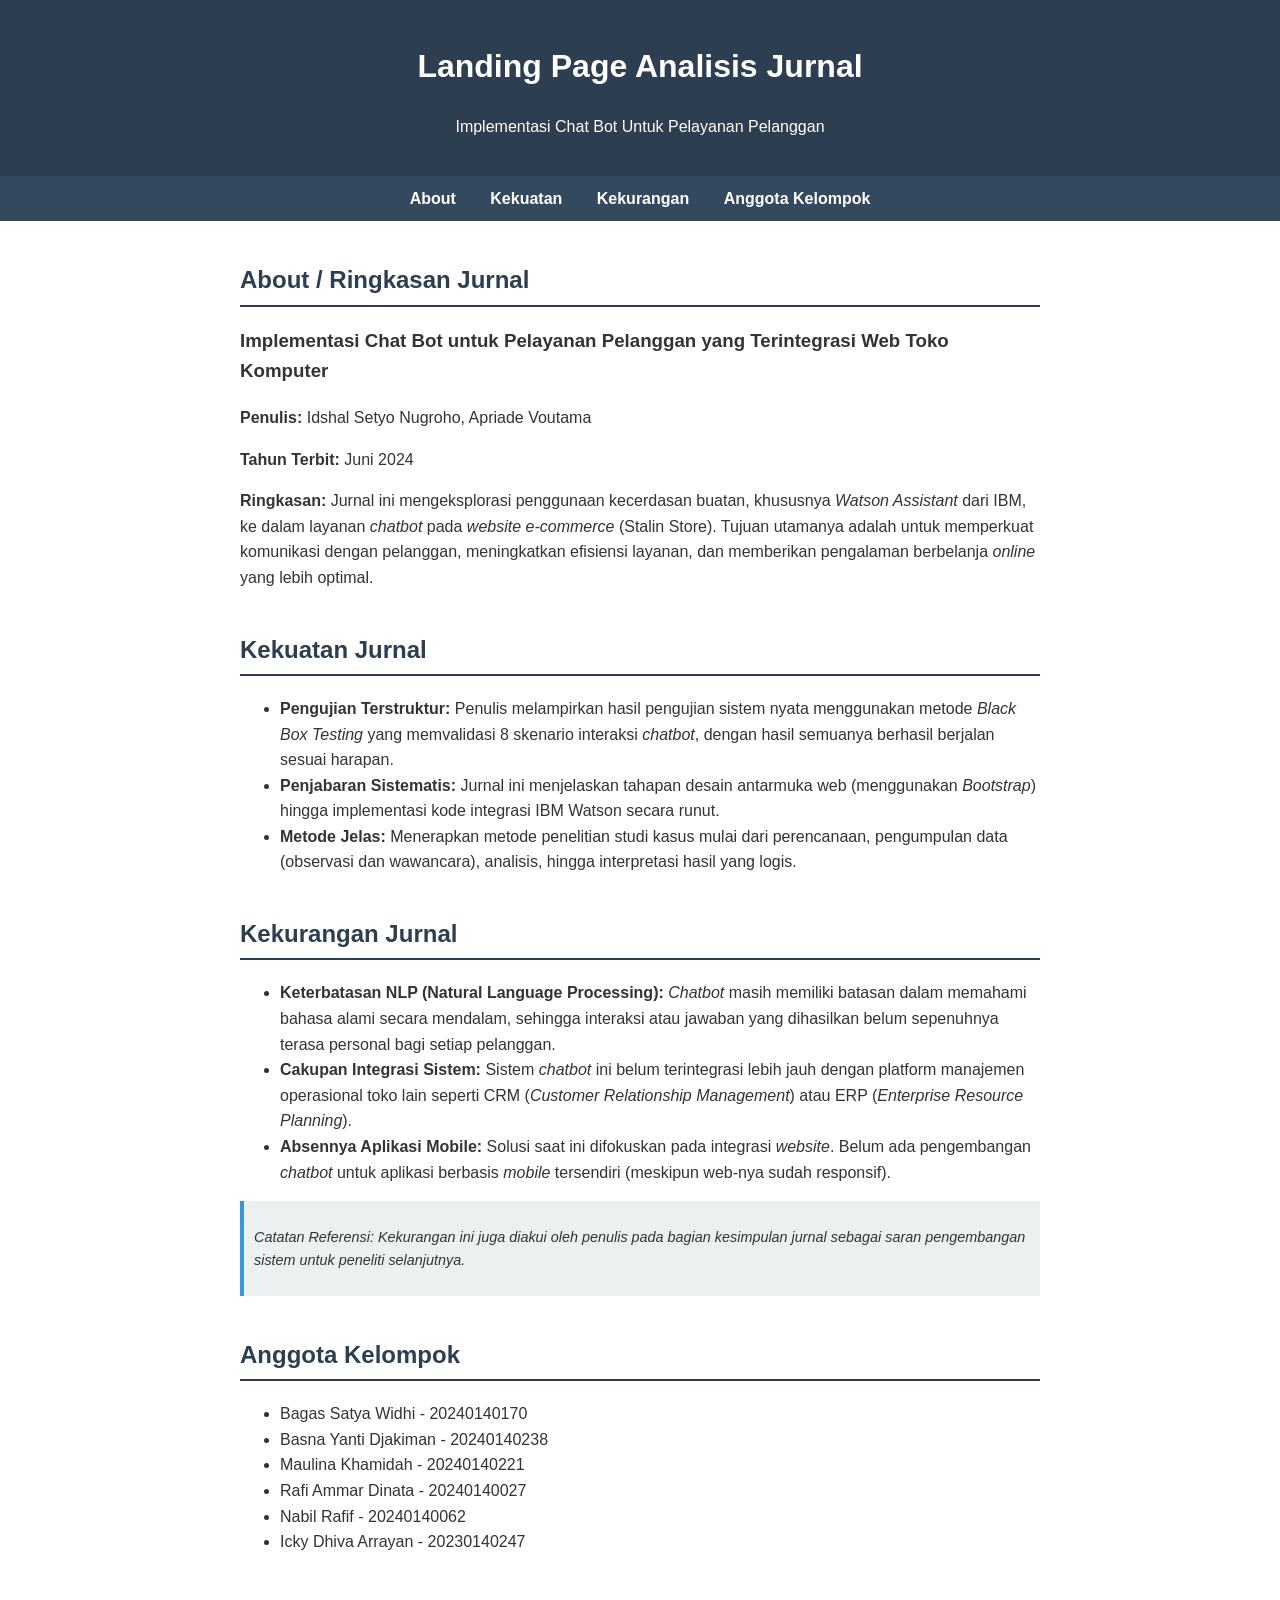
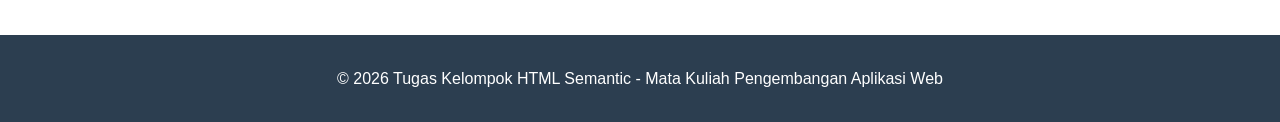
==== index.html @ 8e8be5f6 "first commit" ====
<!DOCTYPE html>
<html lang="id">
<head>
    <meta charset="UTF-8">
    <meta name="viewport" content="width=device-width, initial-scale=1.0">
    <title>Landing Page Jurnal - Semantic HTML</title>
    <style>
        body { font-family: Arial, sans-serif; line-height: 1.6; margin: 0; padding: 0; color: #333; }
        header { background-color: #2c3e50; color: #ffffff; padding: 20px; text-align: center; }
        nav { background-color: #34495e; padding: 10px; text-align: center; }
        nav a { color: #ffffff; margin: 0 15px; text-decoration: none; font-weight: bold; }
        nav a:hover { text-decoration: underline; }
        main { padding: 20px; max-width: 800px; margin: auto; }
        section { margin-bottom: 40px; }
        h2 { border-bottom: 2px solid #2c3e50; padding-bottom: 5px; color: #2c3e50; }
        aside { background-color: #ecf0f1; padding: 10px; border-left: 4px solid #3498db; font-style: italic; font-size: 0.9em; margin-top: 15px; }
        footer { background-color: #2c3e50; color: #ffffff; text-align: center; padding: 15px; margin-top: 20px; }
    </style>
</head>
<body>

    <header>
        <h1>Landing Page Analisis Jurnal</h1>
        <p>Implementasi Chat Bot Untuk Pelayanan Pelanggan</p>
    </header>

    <nav>
        <a href="#about">About</a>
        <a href="#kekuatan">Kekuatan</a>
        <a href="#kekurangan">Kekurangan</a>
        <a href="#anggota">Anggota Kelompok</a>
    </nav>

    <main>
        <!-- Bagian 1: About / Ringkasan Jurnal -->
        <section id="about">
            <h2>About / Ringkasan Jurnal</h2>
            <article>
                <h3>Implementasi Chat Bot untuk Pelayanan Pelanggan yang Terintegrasi Web Toko Komputer</h3>
                <p><strong>Penulis:</strong> Idshal Setyo Nugroho, Apriade Voutama</p>
                <p><strong>Tahun Terbit:</strong> Juni 2024</p>
                <p><strong>Ringkasan:</strong> Jurnal ini mengeksplorasi penggunaan kecerdasan buatan, khususnya <em>Watson Assistant</em> dari IBM, ke dalam layanan <em>chatbot</em> pada <em>website e-commerce</em> (Stalin Store). Tujuan utamanya adalah untuk memperkuat komunikasi dengan pelanggan, meningkatkan efisiensi layanan, dan memberikan pengalaman berbelanja <em>online</em> yang lebih optimal.</p>
            </article>
        </section>

        <!-- Bagian 2: Kekuatan -->
        <section id="kekuatan">
            <h2>Kekuatan Jurnal</h2>
            <ul>
                <li><strong>Pengujian Terstruktur:</strong> Penulis melampirkan hasil pengujian sistem nyata menggunakan metode <em>Black Box Testing</em> yang memvalidasi 8 skenario interaksi <em>chatbot</em>, dengan hasil semuanya berhasil berjalan sesuai harapan.</li>
                <li><strong>Penjabaran Sistematis:</strong> Jurnal ini menjelaskan tahapan desain antarmuka web (menggunakan <em>Bootstrap</em>) hingga implementasi kode integrasi IBM Watson secara runut.</li>
                <li><strong>Metode Jelas:</strong> Menerapkan metode penelitian studi kasus mulai dari perencanaan, pengumpulan data (observasi dan wawancara), analisis, hingga interpretasi hasil yang logis.</li>
            </ul>
        </section>

        <!-- Bagian 3: Kekurangan -->
        <section id="kekurangan">
            <h2>Kekurangan Jurnal</h2>
            <ul>
                <li><strong>Keterbatasan NLP (Natural Language Processing):</strong> <em>Chatbot</em> masih memiliki batasan dalam memahami bahasa alami secara mendalam, sehingga interaksi atau jawaban yang dihasilkan belum sepenuhnya terasa personal bagi setiap pelanggan.</li>
                <li><strong>Cakupan Integrasi Sistem:</strong> Sistem <em>chatbot</em> ini belum terintegrasi lebih jauh dengan platform manajemen operasional toko lain seperti CRM (<em>Customer Relationship Management</em>) atau ERP (<em>Enterprise Resource Planning</em>).</li>
                <li><strong>Absennya Aplikasi Mobile:</strong> Solusi saat ini difokuskan pada integrasi <em>website</em>. Belum ada pengembangan <em>chatbot</em> untuk aplikasi berbasis <em>mobile</em> tersendiri (meskipun web-nya sudah responsif).</li>
            </ul>
            <aside>
                <p>Catatan Referensi: Kekurangan ini juga diakui oleh penulis pada bagian kesimpulan jurnal sebagai saran pengembangan sistem untuk peneliti selanjutnya.</p>
            </aside>
        </section>

        <!-- Bagian 4: Anggota Kelompok -->
        <section id="anggota">
            <h2>Anggota Kelompok</h2>
            <ul>
                <li>Bagas Satya Widhi - 20240140170</li>
                <li>Basna Yanti Djakiman - 20240140238</li>
                <li>Maulina Khamidah - 20240140221</li>
                <li>Rafi Ammar Dinata - 20240140027</li>
                <li>Nabil Rafif - 20240140062</li>
                <li>Icky Dhiva Arrayan - 20230140247</li>
            </ul>
        </section>
    </main>

    <footer>
        <p>&copy; 2026 Tugas Kelompok HTML Semantic - Mata Kuliah Pengembangan Aplikasi Web</p>
    </footer>

</body>
</html>
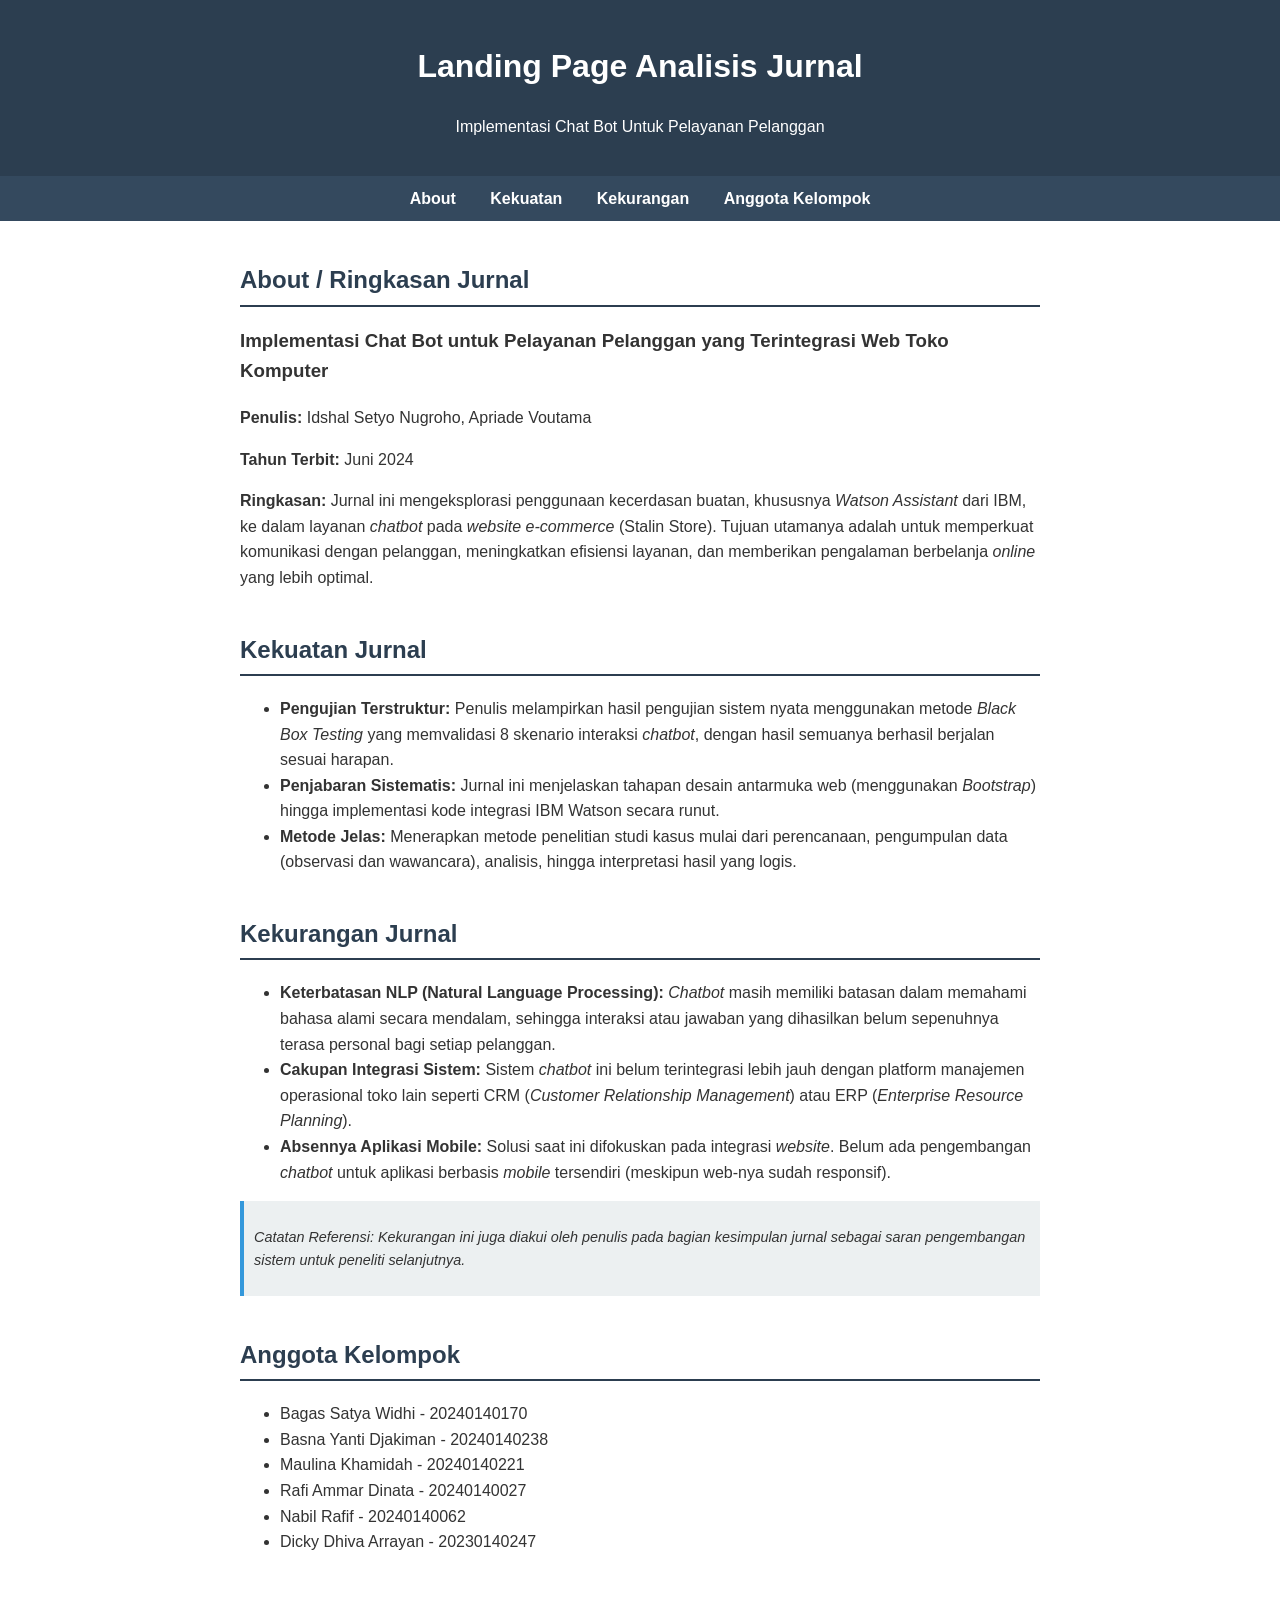
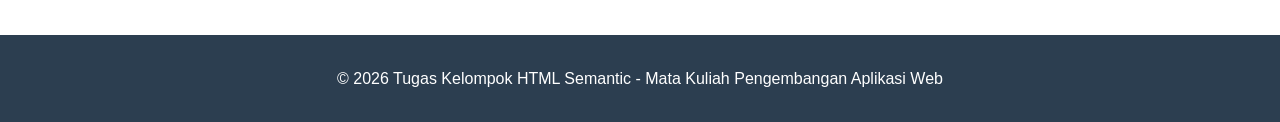
==== commit 105ddc1e: "Memperbaiki nama pada anggota kelompok" ====
--- a/index.html
+++ b/index.html
@@ -75,7 +75,7 @@
                 <li>Maulina Khamidah - 20240140221</li>
                 <li>Rafi Ammar Dinata - 20240140027</li>
                 <li>Nabil Rafif - 20240140062</li>
-                <li>Icky Dhiva Arrayan - 20230140247</li>
+                <li>Dicky Dhiva Arrayan - 20230140247</li>
             </ul>
         </section>
     </main>
